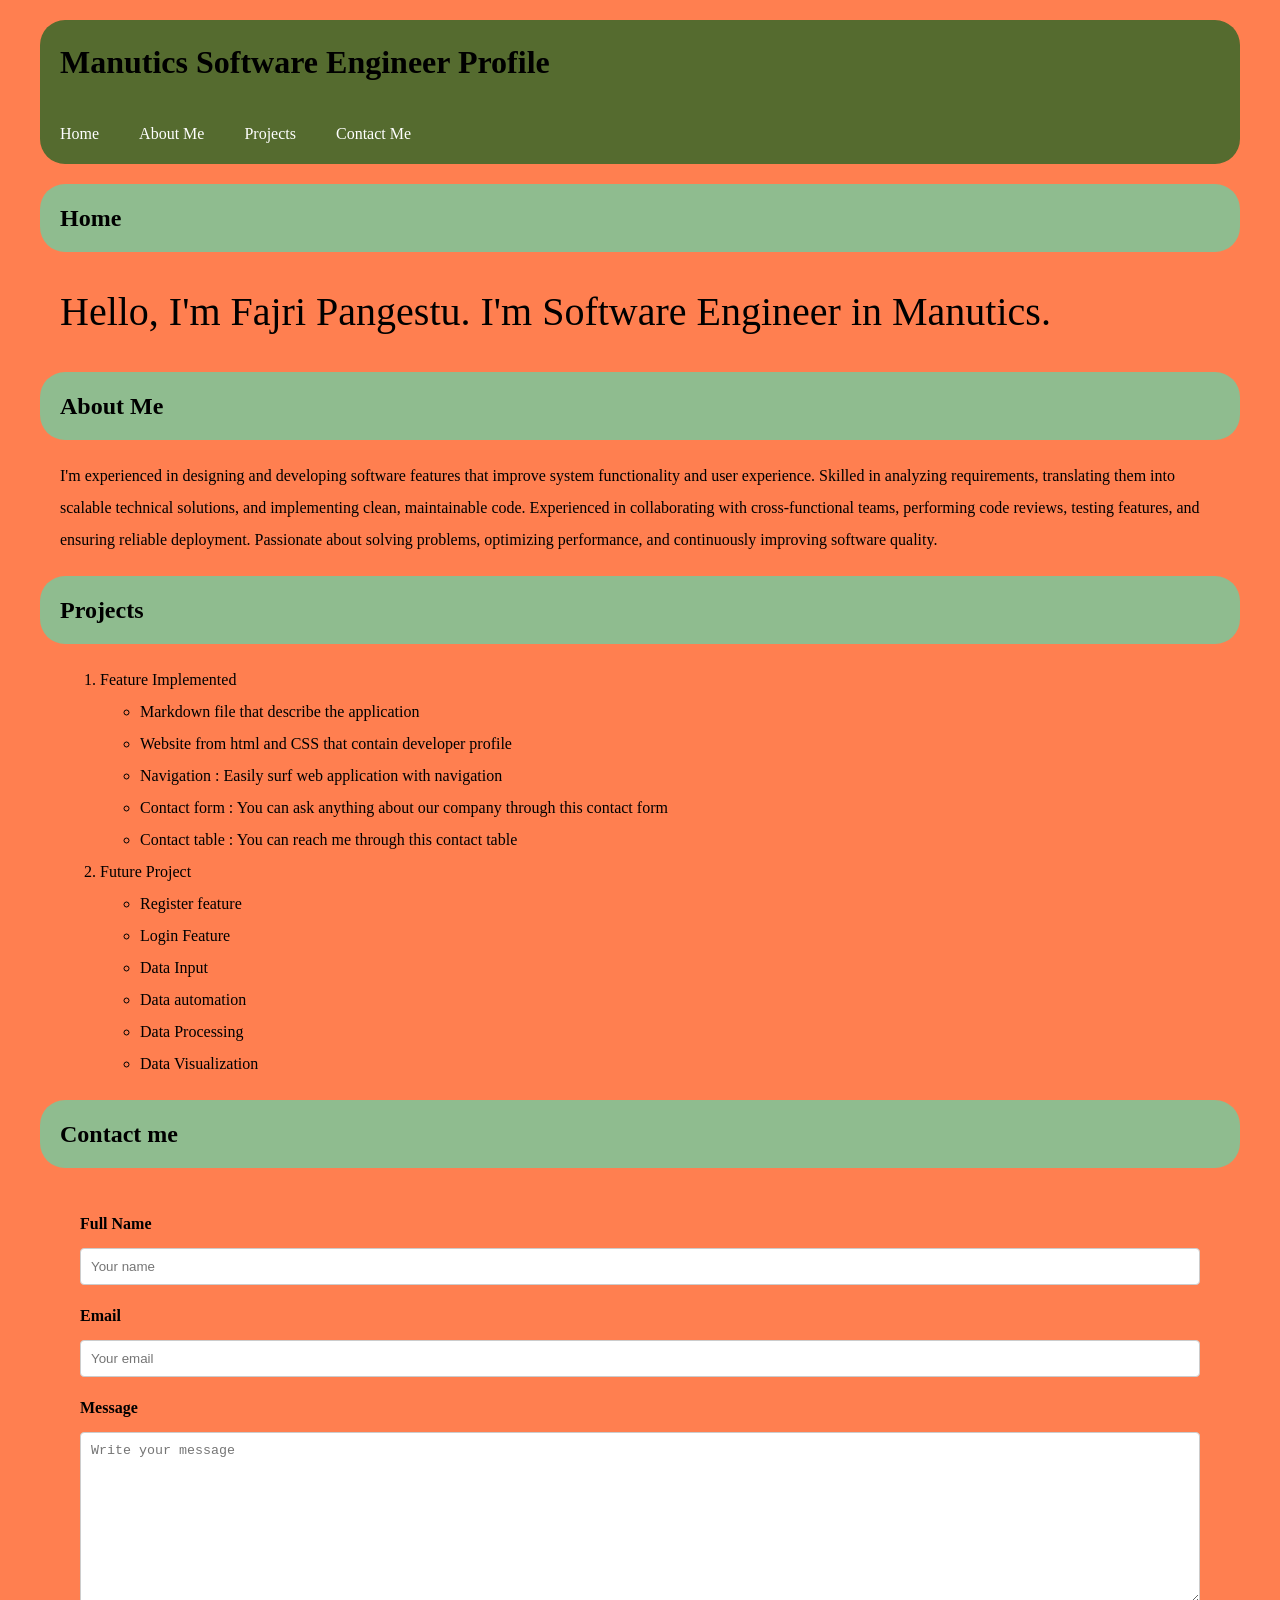
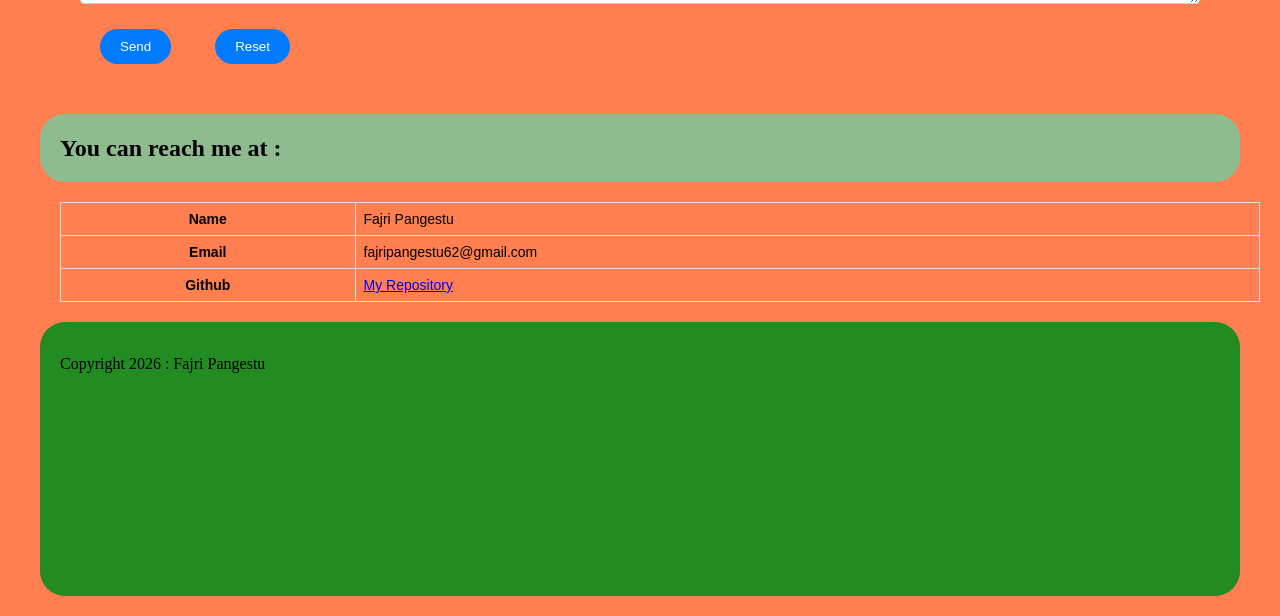
==== index.html @ 9d32199a "html and css file rename" ====
<html lang="en">
    <head>
        <meta charset="UTF-8">
        <meta name="viewport" content="width=device-width, initial-scale=1.0">
        <title>Manutics - SE Profile</title>
        <link rel="stylesheet" href="styles.css">
    </head>
    <body>
        <header>
        <h1>Manutics Software Engineer Profile</h1>
            <nav id="navigation">
                <ul>
                    <li><a href="#home">Home</a></li>
                    <li><a href="#aboutMe">About Me</a></li>
                    <li><a href="#projects">Projects</a></li>
                    <li><a href="#contactMe">Contact Me</a></li>
                </ul>
            </nav>
        </header>
        <main>
            <section>
                <h2 id="home">Home</h2>
                <p id="introduction">Hello, I'm Fajri Pangestu. I'm Software Engineer in Manutics.</p>
            </section>
            <section>
                <h2 id="aboutMe">About Me</h2>
                <p class="content">I'm experienced in designing and developing software features that improve system functionality and user experience. Skilled in analyzing requirements, translating them into scalable technical solutions, and implementing clean, maintainable code. Experienced in collaborating with cross-functional teams, performing code reviews, testing features, and ensuring reliable deployment. Passionate about solving problems, optimizing performance, and continuously improving software quality.</p>  
            </section>
            <section>
                <h2 id="projects">Projects</h2>
                <ol class="content">
                    <li>Feature Implemented
                        <ul>
                            <li>Markdown file that describe the application</li>
                            <li>Website from html and CSS that contain developer profile</li>
                            <li>Navigation : Easily surf web application with navigation</li>
                            <li>Contact form : You can ask anything about our company through this contact form</li>
                            <li>Contact table : You can reach me through this contact table</li>
                        </ul>
                    </li>
                    <li>Future Project
                        <ul>
                            <li>Register feature</li>
                            <li>Login Feature</li>
                            <li>Data Input</li>
                            <li>Data automation</li>
                            <li>Data Processing</li>
                            <li>Data Visualization</li>
                        </ul>
                    </li>
                </ol>
            </section>
            <section id="contactForm">
                <h2 id="contactMe">Contact me</h2>    
                <form class="content">
                    <label for="name">Full Name</label>
                    <input type="text" id="name" name="name" placeholder="Your name" required/>
                    <label for="email">Email</label>
                    <input type="email" id="email" name="email" placeholder="Your email" required/>
                    <label for="message">Message</label>
                    <textarea type="text" id="message" name="message" placeholder="Write your message" required cols="30" rows="10"></textarea>
                    <button type="submit" class="myButton">Send</button>
                    <button type="reset" class="myButton">Reset</button>
                </form>
           </section>
           <section id="myContact">
                <h2>You can reach me at :</h2>
                <table class="content">
                    <tr>
                        <th>Name</th>
                        <td>Fajri Pangestu</td>
                    </tr>
                    <tr>
                        <th>Email</th>
                        <td>fajripangestu62@gmail.com</td>
                    </tr>
                    <tr>
                        <th>Github</th>
                        <td><a href="https://github.com/Revou-FSSE-Feb26/milestone-1-fajripangestu.git">My Repository</a></td>
                    </tr>
                </table>
           </section> 
        </main>
        <footer>
            <p>Copyright 2026 : Fajri Pangestu</p>
        </footer>
    </body>

</html>
---- styles.css ----
body{
      background-color:coral;
      line-height: 2;
      margin-top: 10px;
      margin-right: 20px;
      margin-bottom: 10px;
      margin-left: 20px;

      padding-top: 10px;
      padding-right: 20px;
      padding-bottom: 10px;
      padding-left: 20px;
    }

    h1{
        background-color:darkolivegreen;
        border-top-left-radius: 25px;
        border-top-right-radius: 25px;
        padding-bottom:0px;
        margin-bottom:0px;
    }

    h2{
        background-color:darkseagreen;
        border-radius: 25px;
    }

    h1, h2{
        padding-top: 10px;
        padding-right: 20px;
        padding-bottom: 10px;
        padding-left: 20px;
    }

    .myButton{
        border-radius: 25px;
        margin-top: 10px;
        margin-right: 20px;
        margin-bottom: 10px;
        margin-left: 20px;

        padding-top: 10px;
        padding-right: 20px;
        padding-bottom: 10px;
        padding-left: 20px;
    }

    footer{
        background-color:forestgreen;
        border-radius: 25px;
        padding-top: 10px;
        padding-right: 20px;
        padding-bottom: 200px;
        padding-left: 20px;
    }

.content{
    margin:20px;
}

#introduction{
    font-size:40px;
    margin:20px;
}

nav ul {
  list-style: none;
  margin: 0;
  padding: 0;
  display: flex;
  background-color: darkolivegreen;
  
    border-bottom-left-radius: 25px;
    border-bottom-right-radius: 25px;
}

nav ul li {
  margin: 0;
}

nav ul li a {
  display: block;
  padding: 14px 20px;
  color: white;
  text-decoration: none;
}



form {
  margin: 20px auto;
  padding: 20px;
  border-radius: 8px;
}

label {
  display: block;
  margin-bottom: 8px;
  font-weight: bold;
}

input, textarea {
  width: 100%;
  padding: 10px;
  margin-bottom: 15px;
  border: 1px solid #ccc;
  border-radius: 4px;
}

input:focus, textarea:focus {
  border-color: #007BFF;
  outline: none;
  box-shadow: 0 0 5px rgba(0,123,255,0.5);
}

button {
  background: #007BFF;
  color: white;
  padding: 10px 15px;
  border: none;
  border-radius: 4px;
  cursor: pointer;
}

button:hover {
  background: #0056b3;
}

table {
  border-collapse: collapse; /* gabungkan border */
  width: 100%;
  margin: 20px 0;
  font-family: Arial, sans-serif;
  font-size: 14px;
}

thead th {
  background-color: #007BFF;
  color: white;
  padding: 10px;
  text-align: left;
}

td, th {
  border: 1px solid #ddd;
  padding: 8px;
}
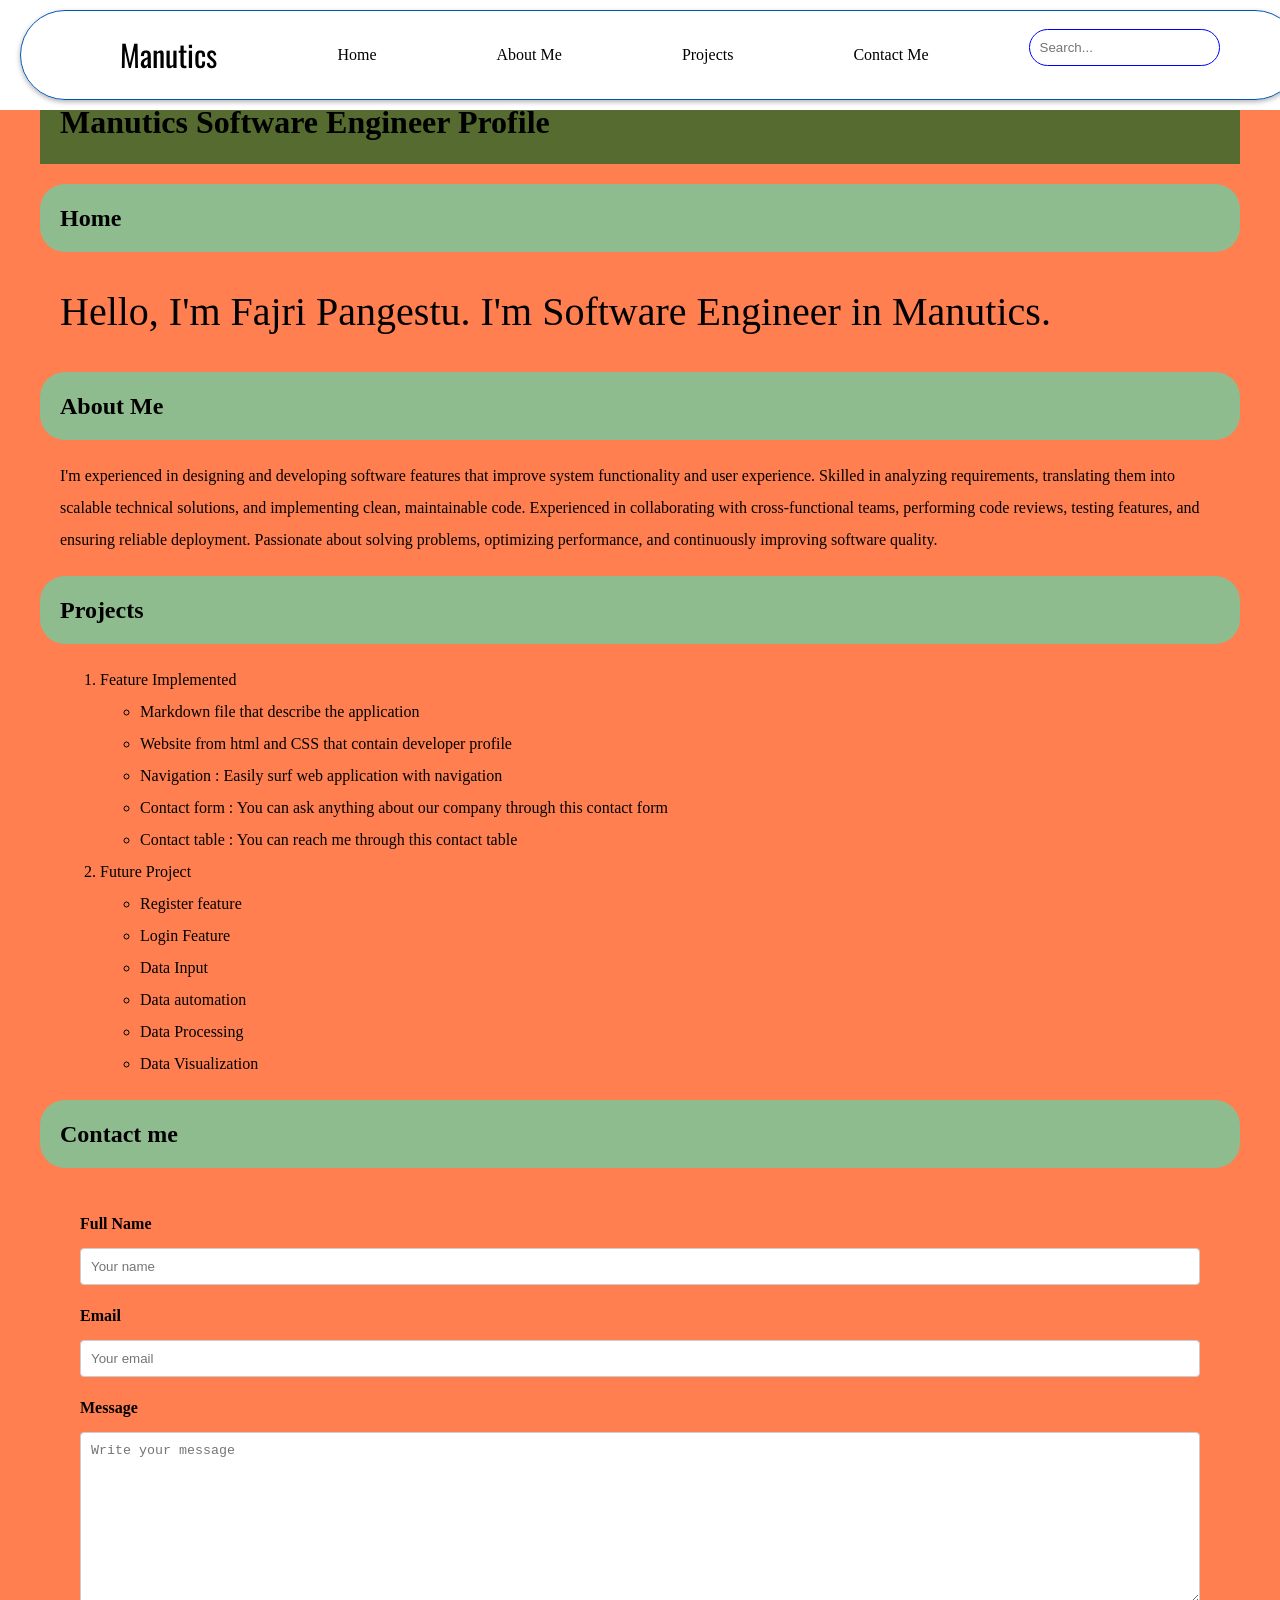
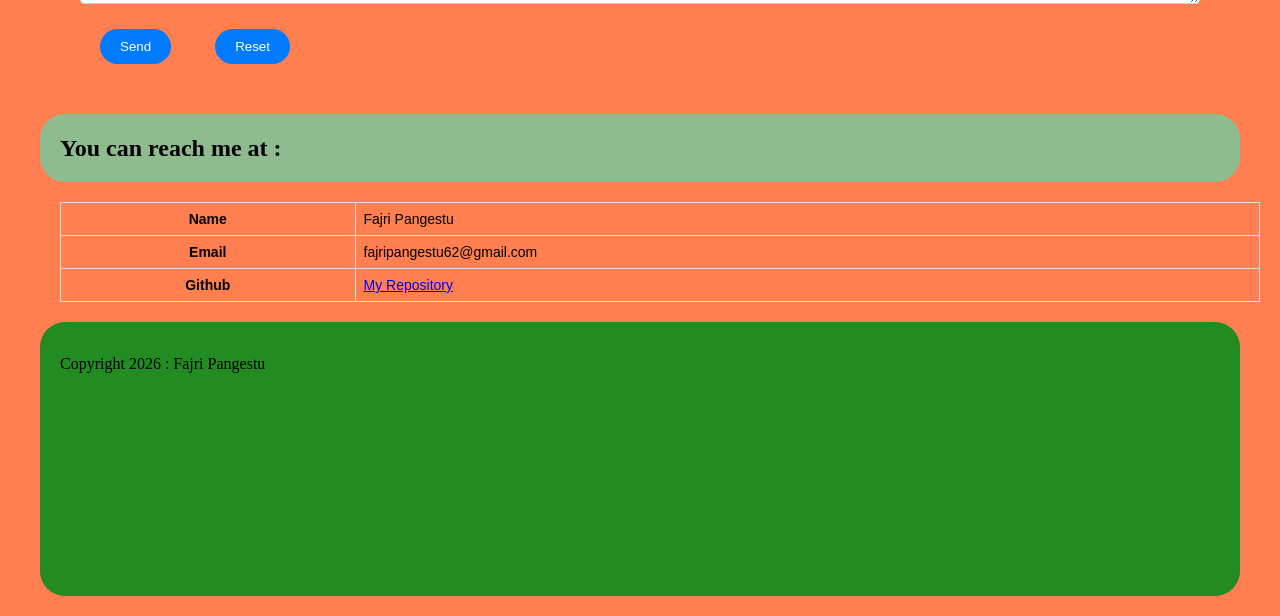
==== commit 2414757e: "Revision" ====
--- a/index.html
+++ b/index.html
@@ -3,17 +3,19 @@
         <meta charset="UTF-8">
         <meta name="viewport" content="width=device-width, initial-scale=1.0">
         <title>Manutics - SE Profile</title>
-        <link rel="stylesheet" href="styles.css">
+        <link rel="stylesheet" href="index.css">
     </head>
     <body>
         <header>
         <h1>Manutics Software Engineer Profile</h1>
             <nav id="navigation">
                 <ul>
+                    <li id="ManuticsNav"><a href="#home">Manutics</a></li>
                     <li><a href="#home">Home</a></li>
                     <li><a href="#aboutMe">About Me</a></li>
                     <li><a href="#projects">Projects</a></li>
                     <li><a href="#contactMe">Contact Me</a></li>
+                    <li><input type="text" id="searchNav" name="name" placeholder="Search..."/></li>
                 </ul>
             </nav>
         </header>
--- a/index.css
+++ b/index.css
@@ -0,0 +1,187 @@
+@import url('https://fonts.googleapis.com/css2?family=Oswald:wght@200..700&display=swap');
+
+#ManuticsNav{
+  font-family: "Oswald","Sans-serif";
+  font-size:30px;
+}
+
+body{
+      margin-top: 200px; /* sesuaikan dengan tinggi nav */    
+      background-color:coral;
+      line-height: 2;
+      margin-top: 10px;
+      margin-right: 20px;
+      margin-bottom: 10px;
+      margin-left: 20px;
+
+      padding-top: 10px;
+      padding-right: 20px;
+      padding-bottom: 10px;
+      padding-left: 20px;
+    }
+
+    h1{
+        margin-top:60px;
+        background-color:darkolivegreen;
+        border-top-left-radius: 25px;
+        border-top-right-radius: 25px;
+        padding-bottom:0px;
+        margin-bottom:0px;
+    }
+
+    h2{
+        background-color:darkseagreen;
+        border-radius: 25px;
+    }
+
+    h1, h2{
+        padding-top: 10px;
+        padding-right: 20px;
+        padding-bottom: 10px;
+        padding-left: 20px;
+    }
+
+    .myButton{
+        border-radius: 25px;
+        margin-top: 10px;
+        margin-right: 20px;
+        margin-bottom: 10px;
+        margin-left: 20px;
+
+        padding-top: 10px;
+        padding-right: 20px;
+        padding-bottom: 10px;
+        padding-left: 20px;
+    }
+
+    footer{
+        background-color:forestgreen;
+        border-radius: 25px;
+        padding-top: 10px;
+        padding-right: 20px;
+        padding-bottom: 200px;
+        padding-left: 20px;
+    }
+
+.content{
+    margin:20px;
+}
+
+#introduction{
+    font-size:40px;
+    margin:20px;
+}
+
+
+nav ul {
+  list-style: none;
+  margin: 0;
+  padding: 0;
+  display: flex;
+  
+  justify-content: center;
+  align-items: center;
+  
+  border-bottom-left-radius: 25px;
+  border-bottom-right-radius: 25px;
+  
+  border:1px solid #0056b3;
+  border-radius: 50px;
+  box-shadow: 0 2px 5px rgba(0,0,0,0.3);
+  overflow:hidden;
+}
+
+nav ul li {
+  margin-right: 40px;
+  margin-left: 40px;
+}
+
+nav ul li a:hover{
+  color:#0056b3;
+}
+
+nav ul li a{
+  display: block;
+  padding: 14px 20px;
+  background-color: white;
+  color: black;
+  text-decoration: none;
+}
+
+nav {
+  position: fixed;     /* membuat posisi tetap */
+  top: 0;              /* menempel di bagian atas */
+  left: 0;             /* menempel di sisi kiri */
+  width: 100%;         /* lebar penuh */
+  background-color: white; /* warna latar */
+  color: white;        /* warna teks */
+  padding: 10px 20px;  /* jarak dalam */
+  z-index: 1000;       /* agar tidak tertutup elemen lain */
+}
+
+form {
+  margin: 20px auto;
+  padding: 20px;
+  border-radius: 8px;
+}
+
+label {
+  display: block;
+  margin-bottom: 8px;
+  font-weight: bold;
+}
+
+input, textarea {
+  width: 100%;
+  padding: 10px;
+  margin-bottom: 15px;
+  border: 1px solid #ccc;
+  border-radius: 4px;
+}
+
+#searchNav{
+  border: 1px solid blue;
+  border-radius: 20px;
+}
+
+input:focus, textarea:focus {
+  border-color: #007BFF;
+  outline: none;
+  box-shadow: 0 0 5px rgba(0,123,255,0.5);
+}
+
+button {
+  background: #007BFF;
+  color: white;
+  padding: 10px 15px;
+  border: none;
+  border-radius: 4px;
+  cursor: pointer;
+}
+
+button:hover {
+  background: #0056b3;
+}
+
+table {
+  border-collapse: collapse; /* gabungkan border */
+  width: 100%;
+  margin: 20px 0;
+  font-family: Arial, sans-serif;
+  font-size: 14px;
+}
+
+thead th {
+  background-color: #007BFF;
+  color: white;
+  padding: 10px;
+  text-align: left;
+}
+
+td, th {
+  border: 1px solid #ddd;
+  padding: 8px;
+}
+
+
+
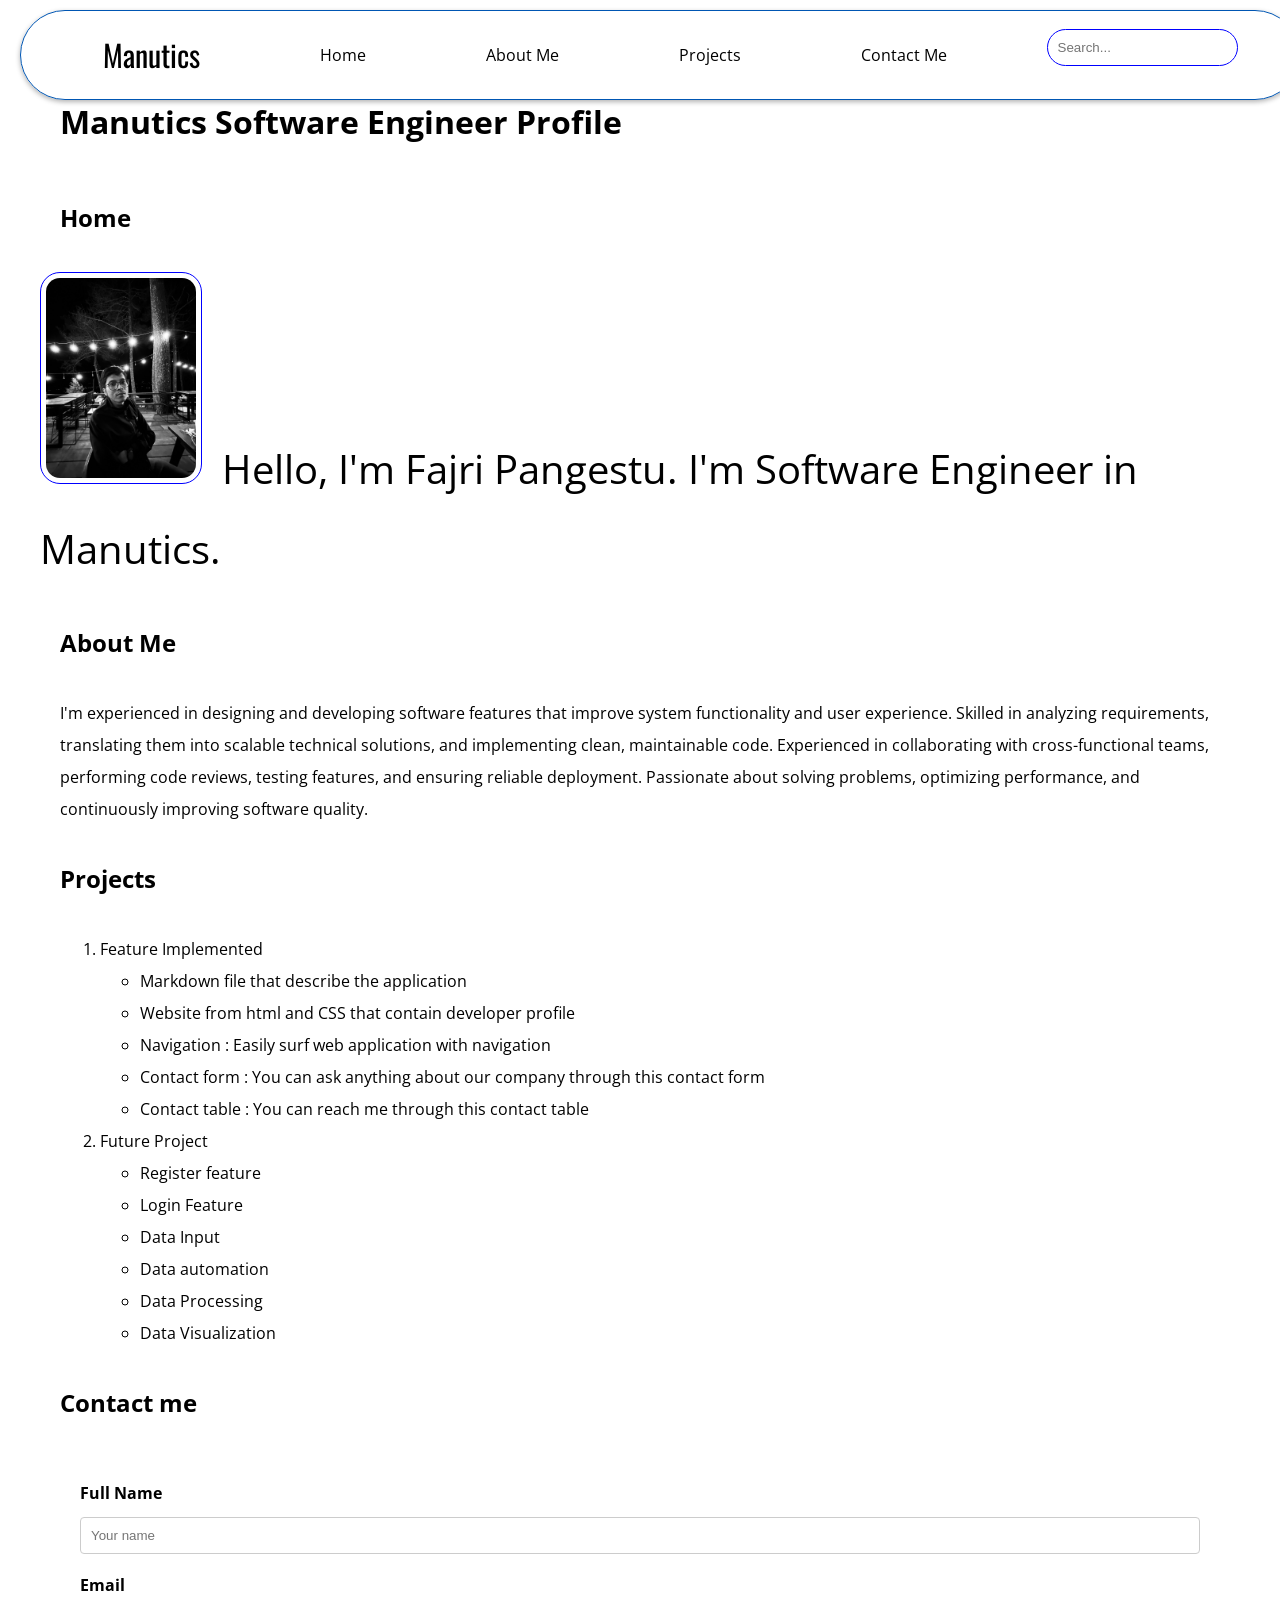
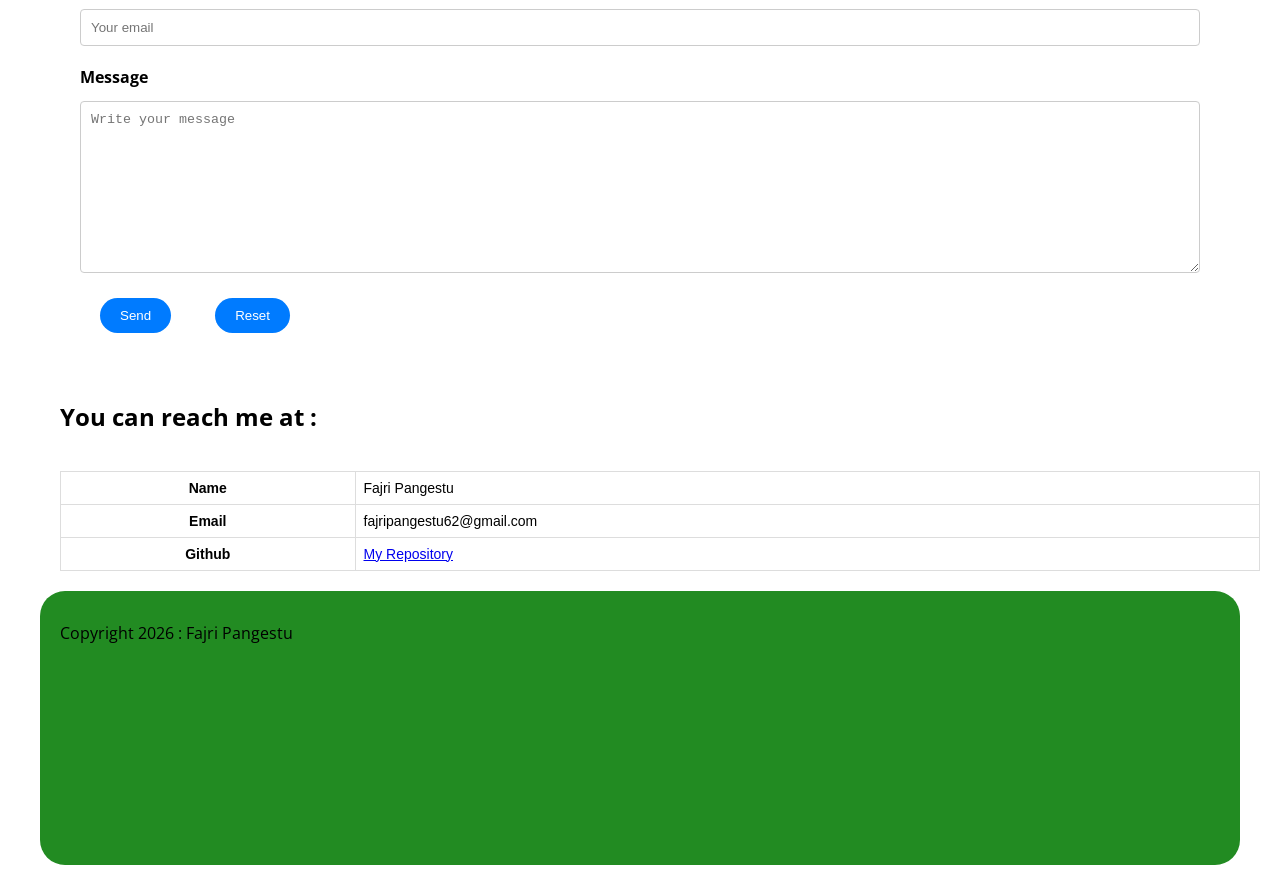
==== commit 1ab9b69a: "Google Fonts" ====
--- a/index.html
+++ b/index.html
@@ -22,7 +22,7 @@
         <main>
             <section>
                 <h2 id="home">Home</h2>
-                <p id="introduction">Hello, I'm Fajri Pangestu. I'm Software Engineer in Manutics.</p>
+                <img src="Profile Photo.jpeg" alt="Profile Photo" width=200px><span id="introduction">Hello, I'm Fajri Pangestu. I'm Software Engineer in Manutics.</span>
             </section>
             <section>
                 <h2 id="aboutMe">About Me</h2>
--- a/index.css
+++ b/index.css
@@ -1,4 +1,5 @@
 @import url('https://fonts.googleapis.com/css2?family=Oswald:wght@200..700&display=swap');
+@import url('https://fonts.googleapis.com/css2?family=Open+Sans:ital,wght@0,300..800;1,300..800&display=swap');
 
 #ManuticsNav{
   font-family: "Oswald","Sans-serif";
@@ -6,23 +7,22 @@
 }
 
 body{
-      margin-top: 200px; /* sesuaikan dengan tinggi nav */    
-      background-color:coral;
-      line-height: 2;
-      margin-top: 10px;
-      margin-right: 20px;
-      margin-bottom: 10px;
-      margin-left: 20px;
+  font-family: "Open Sans","Sans-serif";
+  margin-top: 200px;
+  line-height: 2;
+  margin-top: 10px;
+  margin-right: 20px;
+  margin-bottom: 10px;
+  margin-left: 20px;
 
-      padding-top: 10px;
-      padding-right: 20px;
-      padding-bottom: 10px;
-      padding-left: 20px;
-    }
+  padding-top: 10px;
+  padding-right: 20px;
+  padding-bottom: 10px;
+  padding-left: 20px;
+}
 
     h1{
         margin-top:60px;
-        background-color:darkolivegreen;
         border-top-left-radius: 25px;
         border-top-right-radius: 25px;
         padding-bottom:0px;
@@ -30,7 +30,6 @@
     }
 
     h2{
-        background-color:darkseagreen;
         border-radius: 25px;
     }
 
@@ -64,12 +63,12 @@
     }
 
 .content{
-    margin:20px;
+  margin:20px;
 }
 
 #introduction{
-    font-size:40px;
-    margin:20px;
+  font-size:40px;
+  margin:20px;
 }
 
 
@@ -183,5 +182,14 @@
   padding: 8px;
 }
 
+img{
+  border: 1px solid blue;
+  border-radius: 20px;
+  padding: 5px;
+  width: 150px;
+}
 
+img:hover {
+  box-shadow: 0 0 5px rgba(0,0,0,0.3);
+}
 
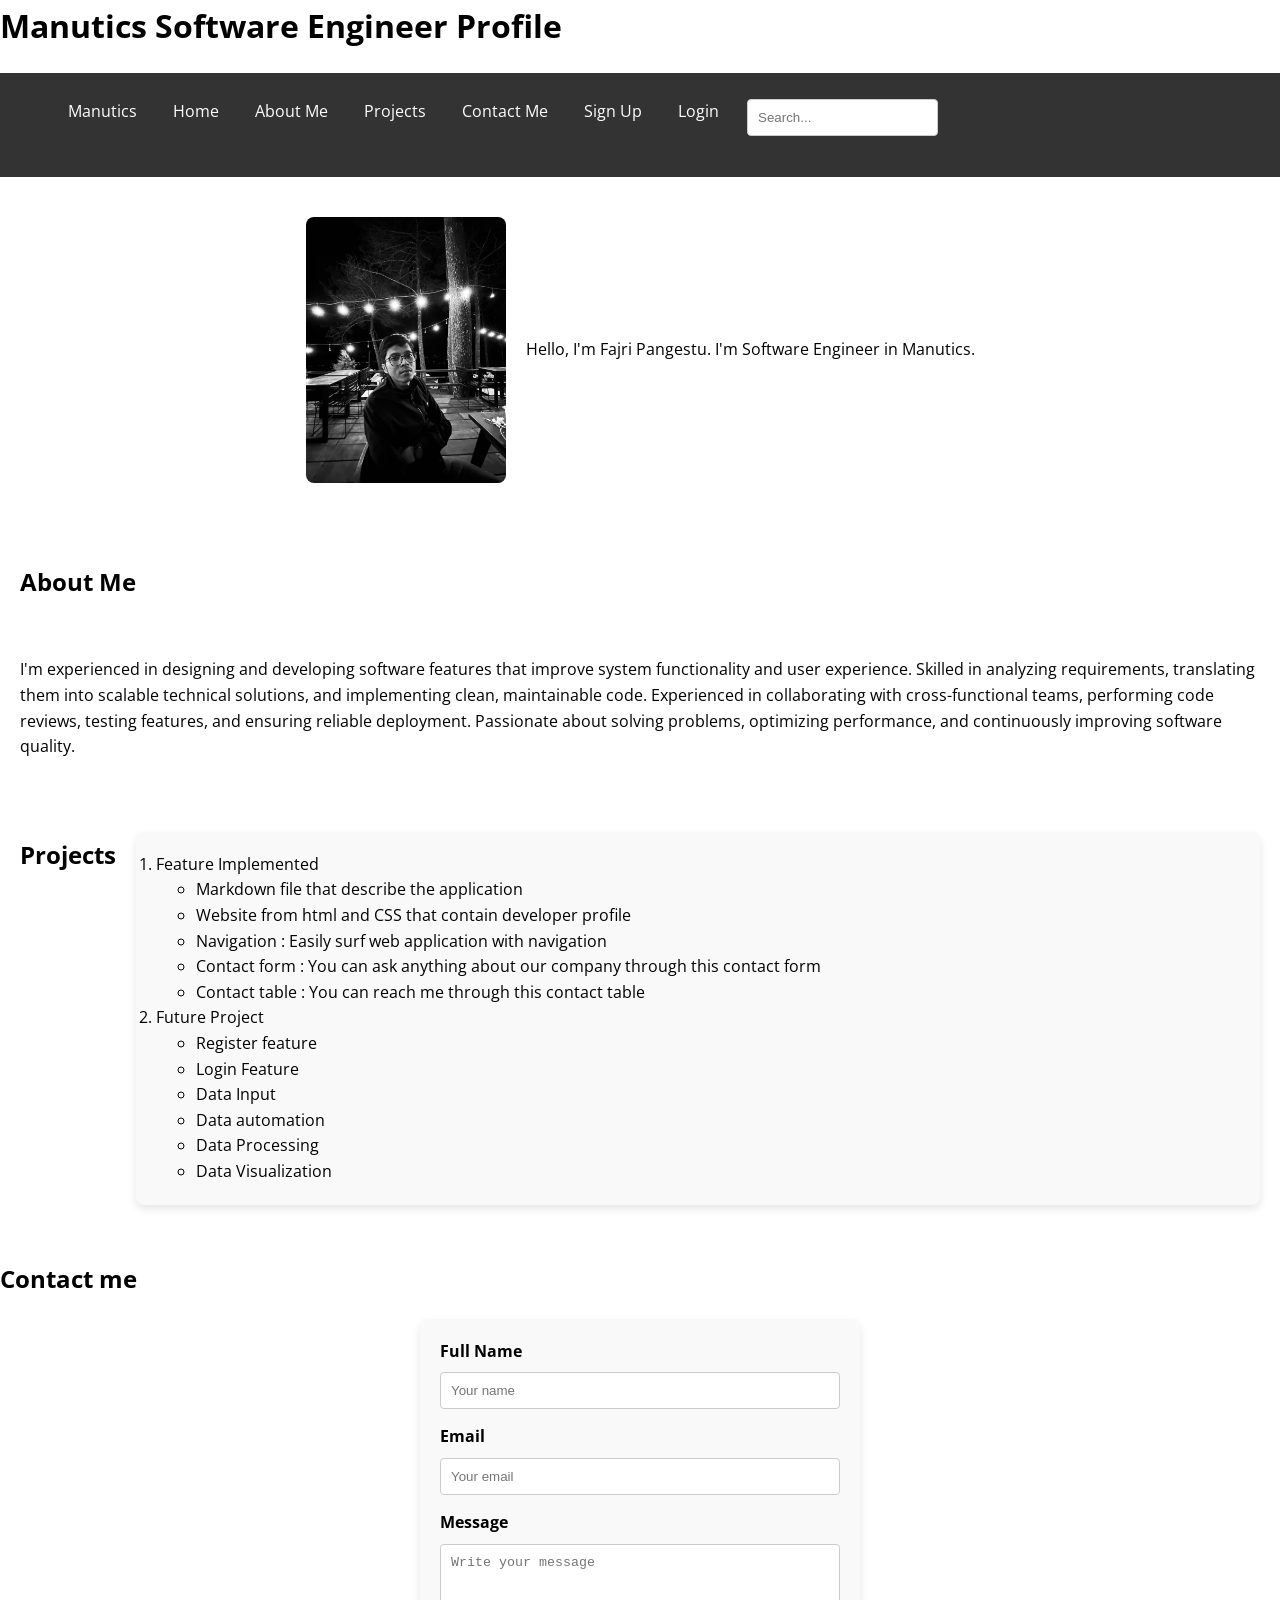
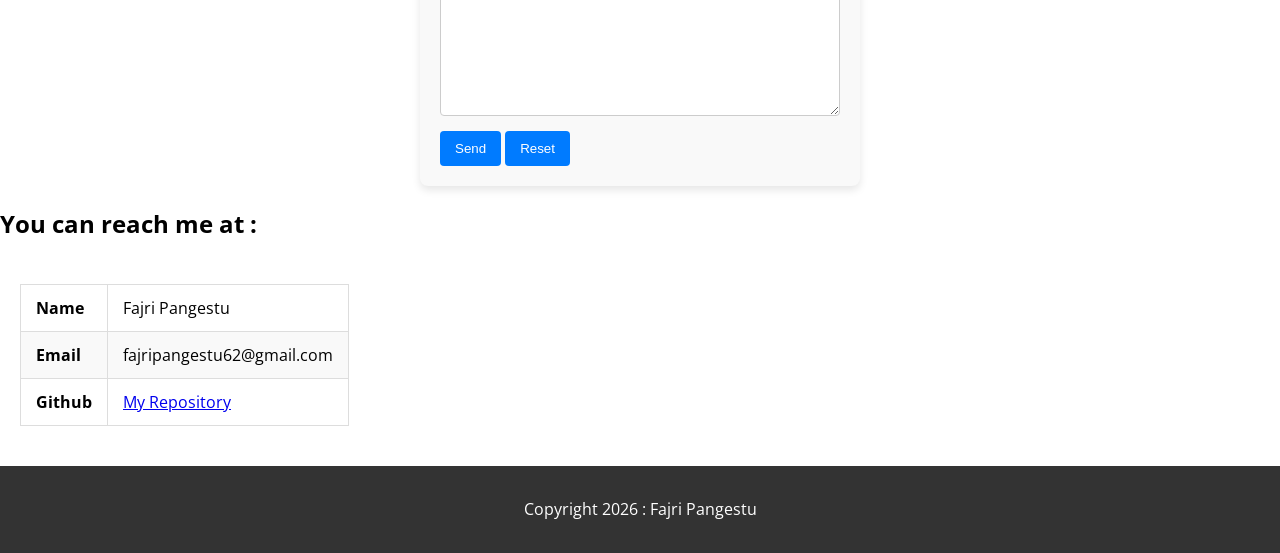
==== commit 8eef8722: "Humberger button" ====
--- a/index.html
+++ b/index.html
@@ -8,29 +8,36 @@
     <body>
         <header>
         <h1>Manutics Software Engineer Profile</h1>
-            <nav id="navigation">
-                <ul>
+            <nav class="navigationBar" id="myNavigationBar">
+                <ul class="navigationLinks">
                     <li id="ManuticsNav"><a href="#home">Manutics</a></li>
                     <li><a href="#home">Home</a></li>
                     <li><a href="#aboutMe">About Me</a></li>
                     <li><a href="#projects">Projects</a></li>
                     <li><a href="#contactMe">Contact Me</a></li>
+                    <li class="myButton"><a href="#home">Sign Up</a></li>
+                    <li class="myButton"><a href="#home">Login</a></li>
                     <li><input type="text" id="searchNav" name="name" placeholder="Search..."/></li>
                 </ul>
+                <a href="javascript:void(0);" class="icon" onclick="toggleMenu()">&#9776; <!-- hamburger icon --></a>
             </nav>
         </header>
         <main>
-            <section>
-                <h2 id="home">Home</h2>
-                <img src="Profile Photo.jpeg" alt="Profile Photo" width=200px><span id="introduction">Hello, I'm Fajri Pangestu. I'm Software Engineer in Manutics.</span>
+            <section class="hero">
+                <div id="home" class="image-container">
+                    <img id="ProfilePhoto" src="Profile Photo.jpeg" alt="Profile Photo" width=200px>
+                </div>
+                <div class="text-container">
+                    <p>Hello, I'm Fajri Pangestu. I'm Software Engineer in Manutics.</p>
+                </div>
             </section>
-            <section>
+            <section class="content">
                 <h2 id="aboutMe">About Me</h2>
-                <p class="content">I'm experienced in designing and developing software features that improve system functionality and user experience. Skilled in analyzing requirements, translating them into scalable technical solutions, and implementing clean, maintainable code. Experienced in collaborating with cross-functional teams, performing code reviews, testing features, and ensuring reliable deployment. Passionate about solving problems, optimizing performance, and continuously improving software quality.</p>  
+                <p>I'm experienced in designing and developing software features that improve system functionality and user experience. Skilled in analyzing requirements, translating them into scalable technical solutions, and implementing clean, maintainable code. Experienced in collaborating with cross-functional teams, performing code reviews, testing features, and ensuring reliable deployment. Passionate about solving problems, optimizing performance, and continuously improving software quality.</p>  
             </section>
-            <section>
+            <section class="content">
                 <h2 id="projects">Projects</h2>
-                <ol class="content">
+                <ol class="card">
                     <li>Feature Implemented
                         <ul>
                             <li>Markdown file that describe the application</li>
@@ -54,7 +61,7 @@
             </section>
             <section id="contactForm">
                 <h2 id="contactMe">Contact me</h2>    
-                <form class="content">
+                <form>
                     <label for="name">Full Name</label>
                     <input type="text" id="name" name="name" placeholder="Your name" required/>
                     <label for="email">Email</label>
@@ -86,6 +93,7 @@
         <footer>
             <p>Copyright 2026 : Fajri Pangestu</p>
         </footer>
+        <script src="script.js"></script>
     </body>
 
 </html>
--- a/index.css
+++ b/index.css
@@ -1,127 +1,127 @@
 @import url('https://fonts.googleapis.com/css2?family=Oswald:wght@200..700&display=swap');
 @import url('https://fonts.googleapis.com/css2?family=Open+Sans:ital,wght@0,300..800;1,300..800&display=swap');
 
-#ManuticsNav{
-  font-family: "Oswald","Sans-serif";
-  font-size:30px;
+body {
+  margin: 0;
+  font-family: "Open Sans", sans-serif;
+  line-height: 1.6;
 }
 
-body{
-  font-family: "Open Sans","Sans-serif";
-  margin-top: 200px;
-  line-height: 2;
-  margin-top: 10px;
-  margin-right: 20px;
-  margin-bottom: 10px;
-  margin-left: 20px;
-
-  padding-top: 10px;
-  padding-right: 20px;
-  padding-bottom: 10px;
-  padding-left: 20px;
+/* Navbar dasar */
+.navigationBar {
+  display: flex;
+  justify-content: space-between;
+  align-items: center;
+  background-color: #333;
+  padding: 10px 20px;
 }
 
-    h1{
-        margin-top:60px;
-        border-top-left-radius: 25px;
-        border-top-right-radius: 25px;
-        padding-bottom:0px;
-        margin-bottom:0px;
-    }
-
-    h2{
-        border-radius: 25px;
-    }
-
-    h1, h2{
-        padding-top: 10px;
-        padding-right: 20px;
-        padding-bottom: 10px;
-        padding-left: 20px;
-    }
-
-    .myButton{
-        border-radius: 25px;
-        margin-top: 10px;
-        margin-right: 20px;
-        margin-bottom: 10px;
-        margin-left: 20px;
-
-        padding-top: 10px;
-        padding-right: 20px;
-        padding-bottom: 10px;
-        padding-left: 20px;
-    }
-
-    footer{
-        background-color:forestgreen;
-        border-radius: 25px;
-        padding-top: 10px;
-        padding-right: 20px;
-        padding-bottom: 200px;
-        padding-left: 20px;
-    }
-
-.content{
-  margin:20px;
+.navigationLinks {
+  list-style: none;
+  display: flex;
+  gap: 20px;
 }
 
-#introduction{
-  font-size:40px;
-  margin:20px;
+.navigationLinks a {
+  color: white;
+  text-decoration: none;
+  padding: 8px;
 }
 
-
-nav ul {
-  list-style: none;
-  margin: 0;
-  padding: 0;
-  display: flex;
-  
-  justify-content: center;
-  align-items: center;
-  
-  border-bottom-left-radius: 25px;
-  border-bottom-right-radius: 25px;
-  
-  border:1px solid #0056b3;
-  border-radius: 50px;
-  box-shadow: 0 2px 5px rgba(0,0,0,0.3);
-  overflow:hidden;
+/* Hamburger icon hanya muncul di layar kecil */
+.icon {
+  display: none;
+  font-size: 24px;
+  color: white;
+  cursor: pointer;
 }
 
-nav ul li {
-  margin-right: 40px;
-  margin-left: 40px;
+/* Responsif */
+@media screen and (max-width: 600px) {
+  .navigationLinks {
+    display: none;
+    flex-direction: column;
+    background-color: #333;
+    width: 100%;
+  }
+  .navigationLinks.active {
+    display: flex;
+  }
+  .icon {
+    display: block;
+  }
 }
 
-nav ul li a:hover{
-  color:#0056b3;
+/* Hero Section */
+
+
+.hero{
+  display: flex;
+  align-items: center;
+  justify-content: center;
+  gap: 20px;
+  padding: 40px;
 }
 
-nav ul li a{
-  display: block;
-  padding: 14px 20px;
-  background-color: white;
-  color: black;
-  text-decoration: none;
+.image-container img {
+  max-width: 100%;
+  height: auto;
+  border-radius: 8px;
 }
 
-nav {
-  position: fixed;     /* membuat posisi tetap */
-  top: 0;              /* menempel di bagian atas */
-  left: 0;             /* menempel di sisi kiri */
-  width: 100%;         /* lebar penuh */
-  background-color: white; /* warna latar */
-  color: white;        /* warna teks */
-  padding: 10px 20px;  /* jarak dalam */
-  z-index: 1000;       /* agar tidak tertutup elemen lain */
+.text-container {
+  max-width: 500px;
+}
+
+/* Responsif untuk layar kecil */
+@media screen and (max-width: 768px) {
+  .heroresponsive-section {
+    flex-direction: column;
+    text-align: center;
+  }
+}
+
+/* Content Section */
+.content {
+  display: flex;
+  flex-wrap: wrap;
+  gap: 20px;
+  padding: 20px;
+}
+
+.card {
+  flex: 1 1 300px; /* fleksibel, minimum 300px */
+  background: #f9f9f9;
+  padding: 20px;
+  border-radius: 8px;
+  box-shadow: 0 4px 8px rgba(0,0,0,0.1);
+}
+
+/* Footer */
+footer {
+  background: #333;
+  color: white;
+  text-align: center;
+  padding: 15px;
+}
+
+/* Responsif */
+@media screen and (max-width: 768px) {
+  .hero {
+    padding: 40px 10px;
+  }
+  .content {
+    flex-direction: column;
+  }
 }
 
 form {
-  margin: 20px auto;
+  max-width: 400px;
+  margin: auto;
   padding: 20px;
+  background: #f9f9f9;
   border-radius: 8px;
+  box-shadow: 0 4px 8px rgba(0,0,0,0.1);
 }
 
 label {
@@ -136,17 +136,12 @@
   margin-bottom: 15px;
   border: 1px solid #ccc;
   border-radius: 4px;
-}
-
-#searchNav{
-  border: 1px solid blue;
-  border-radius: 20px;
+  transition: border 0.3s ease;
 }
 
 input:focus, textarea:focus {
-  border-color: #007BFF;
+  border: 1px solid #007BFF;
   outline: none;
-  box-shadow: 0 0 5px rgba(0,123,255,0.5);
 }
 
 button {
@@ -163,33 +158,27 @@
 }
 
 table {
+  width: 100%;
   border-collapse: collapse; /* gabungkan border */
-  width: 100%;
   margin: 20px 0;
-  font-family: Arial, sans-serif;
-  font-size: 14px;
-}
-
-thead th {
-  background-color: #007BFF;
-  color: white;
-  padding: 10px;
+  font-size: 16px;
   text-align: left;
 }
 
-td, th {
+th, td {
+  padding: 12px 15px;
   border: 1px solid #ddd;
-  padding: 8px;
 }
 
-img{
-  border: 1px solid blue;
-  border-radius: 20px;
-  padding: 5px;
-  width: 150px;
+thead {
+  background-color: #007BFF;
+  color: white;
 }
 
-img:hover {
-  box-shadow: 0 0 5px rgba(0,0,0,0.3);
+tbody tr:nth-child(even) {
+  background-color: #f9f9f9; /* zebra stripes */
 }
 
+tbody tr:hover {
+  background-color: #f1f1f1; /* efek hover */
+}
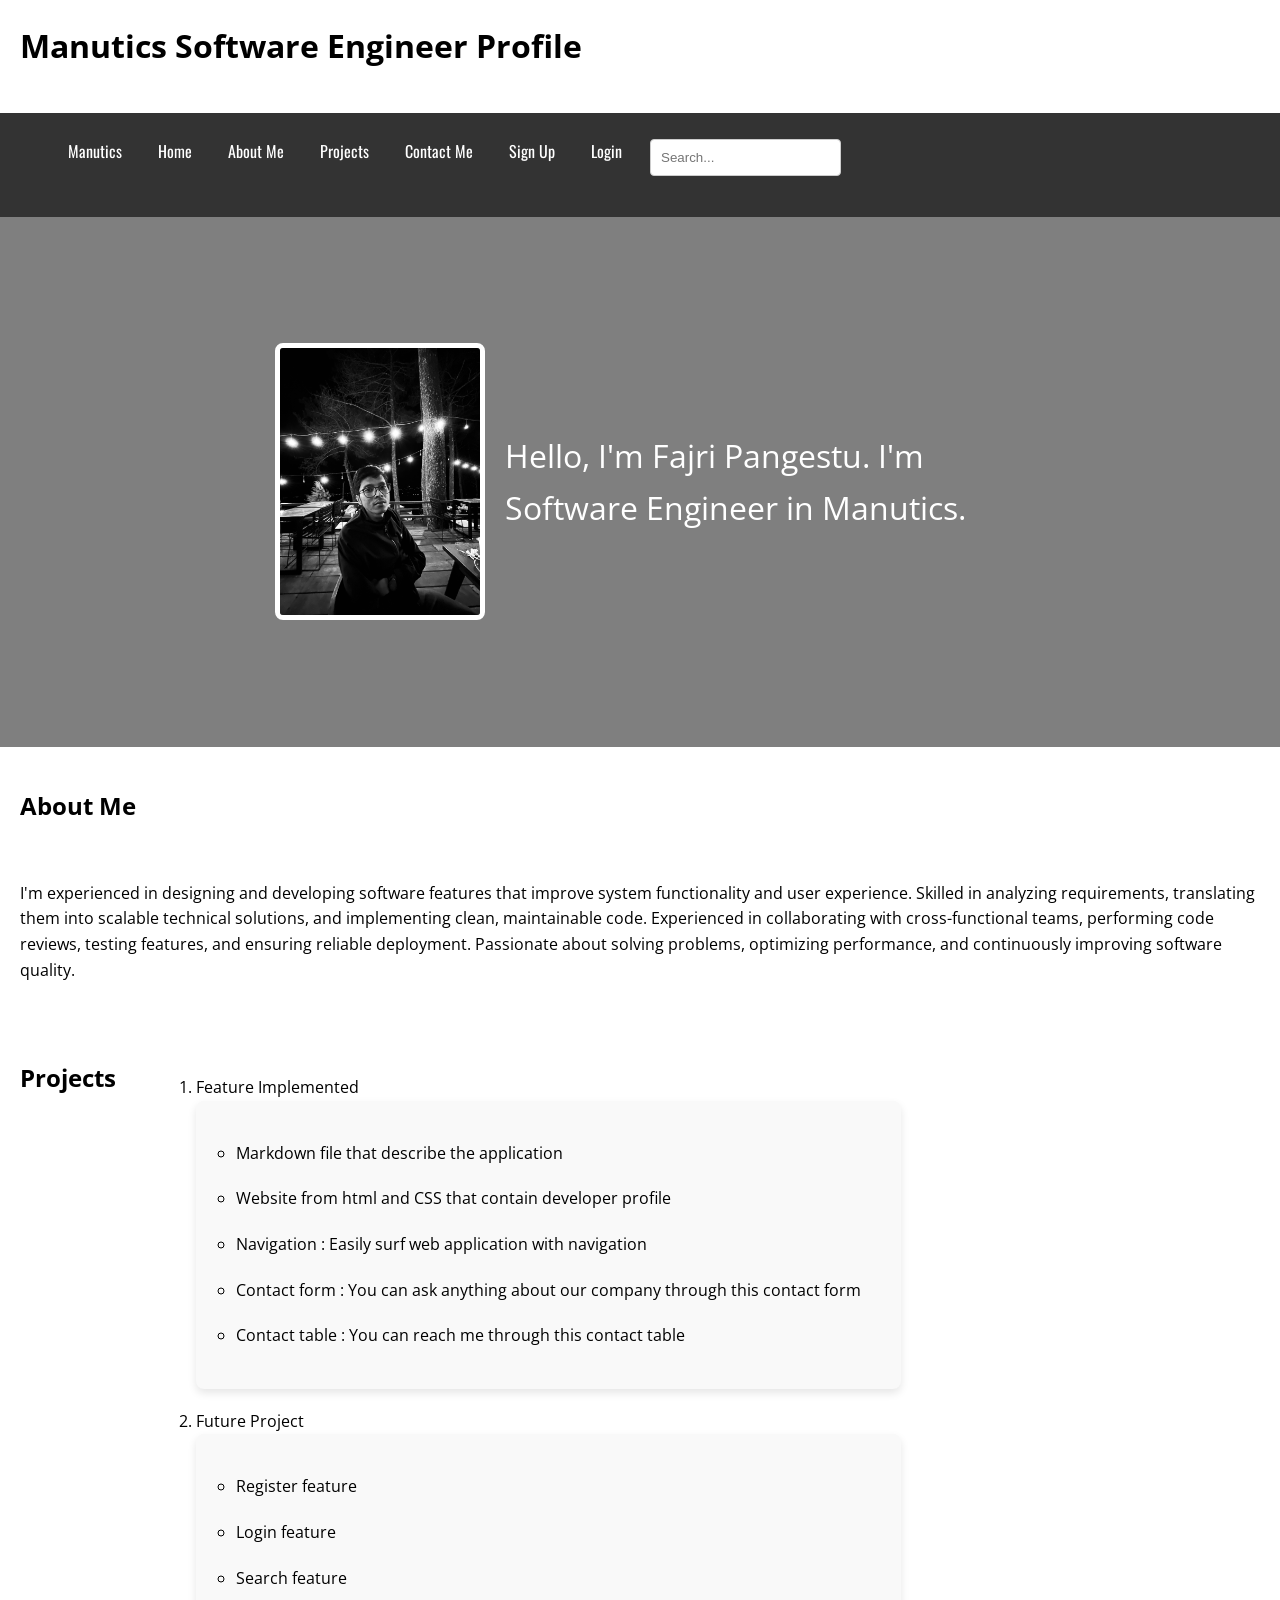
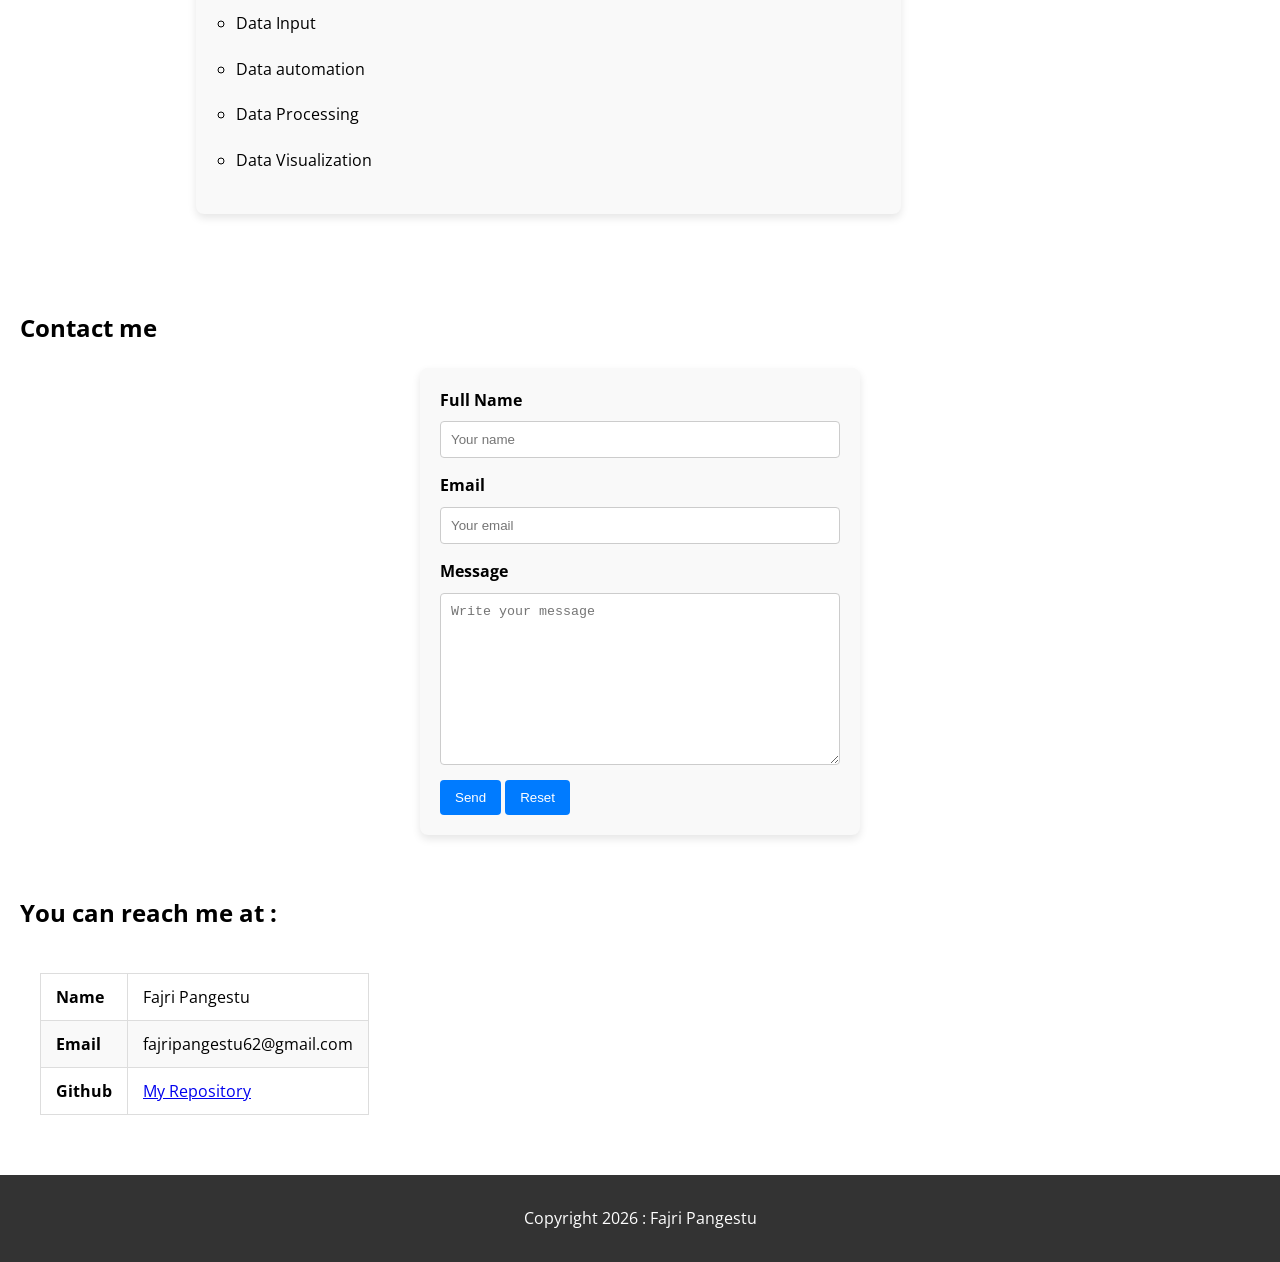
==== commit 1783be9c: "Responsive" ====
--- a/index.html
+++ b/index.html
@@ -37,9 +37,9 @@
             </section>
             <section class="content">
                 <h2 id="projects">Projects</h2>
-                <ol class="card">
+                <ol>
                     <li>Feature Implemented
-                        <ul>
+                        <ul class="card">
                             <li>Markdown file that describe the application</li>
                             <li>Website from html and CSS that contain developer profile</li>
                             <li>Navigation : Easily surf web application with navigation</li>
@@ -48,9 +48,10 @@
                         </ul>
                     </li>
                     <li>Future Project
-                        <ul>
+                        <ul class="card">
                             <li>Register feature</li>
-                            <li>Login Feature</li>
+                            <li>Login feature</li>
+                            <li>Search feature</li>
                             <li>Data Input</li>
                             <li>Data automation</li>
                             <li>Data Processing</li>
--- a/index.css
+++ b/index.css
@@ -1,5 +1,9 @@
 @import url('https://fonts.googleapis.com/css2?family=Oswald:wght@200..700&display=swap');
 @import url('https://fonts.googleapis.com/css2?family=Open+Sans:ital,wght@0,300..800;1,300..800&display=swap');
+
+html {
+  scroll-behavior: smooth;
+}
 
 body {
   margin: 0;
@@ -7,13 +11,19 @@
   line-height: 1.6;
 }
 
-/* Navbar dasar */
+nav{
+  font-family: "Oswald", sans-serif;
+}
+
 .navigationBar {
   display: flex;
   justify-content: space-between;
   align-items: center;
   background-color: #333;
   padding: 10px 20px;
+  position: sticky;
+  top: 0;
+  z-index: 1000;
 }
 
 .navigationLinks {
@@ -28,7 +38,10 @@
   padding: 8px;
 }
 
-/* Hamburger icon hanya muncul di layar kecil */
+section li{
+  margin:20px;
+}
+
 .icon {
   display: none;
   font-size: 24px;
@@ -36,7 +49,6 @@
   cursor: pointer;
 }
 
-/* Responsif */
 @media screen and (max-width: 600px) {
   .navigationLinks {
     display: none;
@@ -52,10 +64,12 @@
   }
 }
 
-/* Hero Section */
-
-
 .hero{
+  height: 50vh;
+  background-image: linear-gradient(rgba(0,0,0,0.5), rgba(0,0,0,0.5)),url('https://copilot.microsoft.com/th/id/BCO.a5aeb09f-f8f6-424d-b31f-0f041fda505b.png');
+  background-size: cover;
+  background-position: center;
+  background-repeat: no-repeat;
   display: flex;
   align-items: center;
   justify-content: center;
@@ -67,21 +81,27 @@
   max-width: 100%;
   height: auto;
   border-radius: 8px;
+  border:5px solid white;
 }
 
 .text-container {
   max-width: 500px;
-}
-
-/* Responsif untuk layar kecil */
+  color:white;
+  font-size: xx-large;
+}
+
 @media screen and (max-width: 768px) {
-  .heroresponsive-section {
+  .hero{
     flex-direction: column;
     text-align: center;
   }
 }
 
-/* Content Section */
+h1, #myContact, #contactForm{
+  gap: 20px;
+  padding: 20px;
+}
+
 .content {
   display: flex;
   flex-wrap: wrap;
@@ -90,14 +110,13 @@
 }
 
 .card {
-  flex: 1 1 300px; /* fleksibel, minimum 300px */
+  flex: 1 1 300px;
   background: #f9f9f9;
   padding: 20px;
   border-radius: 8px;
   box-shadow: 0 4px 8px rgba(0,0,0,0.1);
 }
 
-/* Footer */
 footer {
   background: #333;
   color: white;
@@ -105,7 +124,6 @@
   padding: 15px;
 }
 
-/* Responsif */
 @media screen and (max-width: 768px) {
   .hero {
     padding: 40px 10px;
@@ -159,7 +177,7 @@
 
 table {
   width: 100%;
-  border-collapse: collapse; /* gabungkan border */
+  border-collapse: collapse;
   margin: 20px 0;
   font-size: 16px;
   text-align: left;
@@ -176,9 +194,60 @@
 }
 
 tbody tr:nth-child(even) {
-  background-color: #f9f9f9; /* zebra stripes */
+  background-color: #f9f9f9;
 }
 
 tbody tr:hover {
-  background-color: #f1f1f1; /* efek hover */
-}
+  background-color: #f1f1f1;
+}
+
+.slideshow {
+  position: relative;
+  width: 100%;
+  max-width: 600px;
+  height: 400px;
+  margin: auto;
+  border:1px solid black;
+  overflow: hidden;
+}
+
+.slideshow img {
+  position: absolute;
+  width: 100%;
+  height: 100%;
+  object-fit: cover;
+  opacity: 0;
+  animation: slide 24s infinite;
+}
+
+/* Atur urutan gambar */
+.slideshow li:nth-child(1) {
+  animation-delay: 0s;
+}
+.slideshow li:nth-child(2) {
+  animation-delay: 4s;
+}
+.slideshow li:nth-child(3) {
+  animation-delay: 8s;
+}
+.slideshow li:nth-child(4) {
+  animation-delay: 12s;
+}
+.slideshow li:nth-child(5) {
+  animation-delay: 16s;
+}
+.slideshow li:nth-child(6) {
+  animation-delay: 20s;
+}
+.slideshow li:nth-child(7) {
+  animation-delay: 24s;
+}
+/* Keyframes animasi */
+@keyframes slide {
+  0% { opacity: 0; }
+  8% { opacity: 1; }
+  33% { opacity: 1; }
+  41% { opacity: 0; }
+  100% { opacity: 0; }
+}
+
